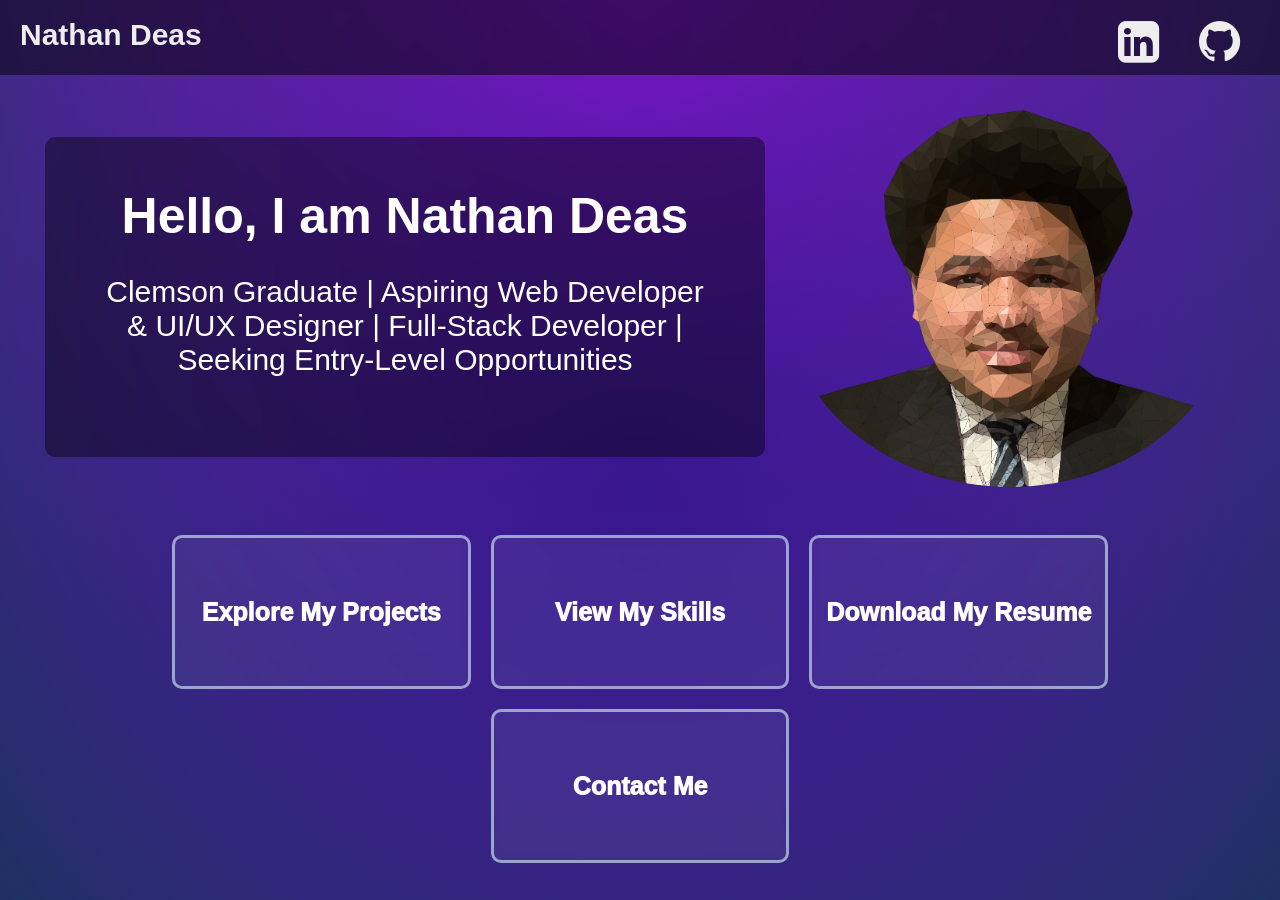
==== index.html @ c3f995e5 "DIP live demo option added" ====
<!DOCTYPE html>
<html>
<head>
  <meta charset="UTF-8">
  <meta name="google-site-verification" content="2QdBrg353aL-2rE3_htJ1zRbvRrnGOqVBQepYXkpLBo" />
  <link rel="stylesheet" href="CSS/style.css">
  <link rel="stylesheet" href="https://cdnjs.cloudflare.com/ajax/libs/font-awesome/4.7.0/css/font-awesome.min.css">
  <title>Welcome! Nathan Deas Portfolio</title>
  <script src="script.js" defer></script>
  <link rel="shortcut icon" type="image/png" href="Images/favicon.png">
  <link rel="apple-touch-icon" href="Images/favicon.png">
  <meta name="format-detection" content="telephone=no">
</head>

<body>
  <!-- testing branch push -->
  <div class="background_motion" >
    <div class="back_square"></div>
    <div class="back_square"></div>
    <div class="back_square"></div>
    <div class="back_square"></div>
    <div class="back_square"></div>
    <div class="back_square"></div>
    <div class="back_square"></div>
    <div class="back_square"></div>
    <div class="back_square"></div>
    <div class="back_square"></div>
    <div class="back_square"></div>
    <div class="back_square"></div>
    <div class="back_square"></div>
    <div class="back_square"></div>
  </div>



  <div class="homepage">
    <header class="header_container">
      <div id="nametag">Nathan Deas</div>
      <div class="personal_links">
        <a href="https://www.linkedin.com/in/nathan-deas-a61434264" class="fa fa-linkedin-square" id="ln_b" target="_blank"></a>
        <a href="https://github.com/NathanDeas" class="fa fa-github" id="gh_b" target="_blank"></a>
      </div>
    </header>
    <div class="flex_body">
      <div class="about"> 
        <span>Hello, I am Nathan Deas</span>
        <p>
          Clemson Graduate | Aspiring Web Developer & UI/UX Designer 
          | Full-Stack Developer | Seeking Entry-Level Opportunities
        </p>
      </div>
      <div class="portrait">
        <img src="Images/POLYSELF2.png" alt="Picture of self" style="width: 450px">
      </div>
      <div class="menu_container">
        <div id="m_projects">
          <p>Explore My Projects</p>
        </div>
        <div id="m_skills">
          <p>View My Skills</p>
        </div>
        <div id="m_resume">
          <p>Download My Resume</p>
        </div>
        <div id="m_contact">
          <p>Contact Me</p>
        </div>
      </div>     
    </div>
  </div>

  <section class="proj_page">
      <button class="close_page"></button>
      <div class="page_title">My Projects</div>
      <h2 id="proj_welcome">Welcome to my project page. Take a look at a few of my current and previous projects. Click the github icon to be sent to their repository</h2>
      <div class="project" id="one">
        <h2>Deas Guyz Website Redesign</h2>
        <figure class="img_container">
          <img src="Images\Deas_Guyz.png" alt="screenshot of deasguys webpage" height="150px" width="auto">
          <!-- <a href="https://github.com/NathanDeas/React_Deas_Guyz_Website" class="fa fa-github" id="gh_b" target="_blank"></a> -->
        </figure>
        <p>
          Redesigned the existing static website into a modernized, resposive and user friendly application built on react. I designed and developed a modular based front end archetecture to allow for easy debugging, scalability and maintnance. To improve client-side usability and streamline information handling, I integrated an external email service that organizes user submissions—enabling visitors to easily join the mailing list, book the band, and submit inquiries in a structured format.
        
        </p>
        <div class="techstack">
          <span class="tech_sub_cats">Library</span>
          <span class="csharp">React</span>
        </div>
        <button class="github_button" onclick="window.open('https://github.com/NathanDeas/React_Deas_Guyz_Website', '_blank')">
           <i class="fa fa-github"></i> View Source on GitHub
        </button>
        <button class="github_button" onclick="window.open('https://dgredesign.netlify.app/', '_blank')">
           View Page
        </button>
      </div>

      <div class="project" id="two">
        <h2>Driver Incentive Webpage</h2>
        <figure class="img_container">
          <img src="Images/class_proj.png" alt="scrreenshot of diver incentive webpage project" height="150px" width="auto">
        </figure>
        <p>
          Collaborated with a team of four to build a web app simulating a real-world incentive platform for truck drivers. We followed Agile practices throughout the semester, using Trello, Azure DevOps, and user stories to guide development. I focused on frontend development and MySQL database design, creating multi-user views with role-based access. Hosted on AWS using EC2 and RDS, the project gave me hands-on experience with PHP, full-stack deployment, and collaborative development across the entire lifecycle. For demonstration purposes, the application was later redeployed on AWS Lightsail, where the demo version is accessible.
        </p>
        <div class="techstack">
          <span class="tech_sub_cats">Platform/API</span>
          <span class="aws">aws</span>
          <span class="itunes">Itunes API</span>
          <span class="tech_sub_cats">Languages</span>
          <span class="php">php</span>
          <span class="css">CSS</span>
          <span class="javas">JS</span>
        </div>
        <button class="github_button" onclick="window.open('https://github.com/NathanDeas', '_blank')">
           <i class="fa fa-github"></i> View Source on GitHub
        </button>
        <button class="github_button" onclick="window.open('http://100.27.39.53/index.php', '_blank')">
           View Page
        </button>
      </div>

      <div class="project" id="three">
        <h2>Unity Platformer Game</h2>
        <figure class="img_container">
          <img src="Images\images.png" alt="screenshot of unity project" height="150px" width="auto">
        </figure>
        <p>
          Developed a simple 2D platformer in Unity as a personal challenge to explore game development and strengthen my C# skills. The game includes core mechanics like jumping, collisions, and physics-based movement, with a custom double-jump feature added beyond the tutorial baseline. This project helped me build confidence in reading documentation, debugging in a new environment, and working within Unity’s component-based architecture.
        </p>
        <div class="techstack">
          <span class="tech_sub_cats">Platform</span>
          <span class="unity">Unity</span>
          <span class="tech_sub_cats">Languages</span>
          <span class="csharp">C#</span>
        </div>
        <button class="github_button" onclick="window.open('https://github.com/NathanDeas/Unity_Game_Scripts', '_blank')">
           <i class="fa fa-github"></i> View Source on GitHub
        </button>
      </div>

      <div class="project" id="four">
        <h2>SumSports</h2>
        <figure class="img_container">
          <img src="Images/Hackathon_Project.png" alt="Screenshot of hackathon project" height="150px" width="auto">
        </figure>
        <p>
          Built a web application during a 24-hour hackathon that performs data scraping to gather sports information and generates dynamic summaries using OpenAI’s API. I used the event as an opportunity to explore what I could learn and build in a single day, focusing on unfamiliar technologies and pushing toward a functional prototype. The project involved learning Django for backend development, implementing scraping and parsing techniques with BeautifulSoup, and integrating AI-generated content through prompt design and API usage. By the end, I had a working app that reflected fast-paced learning, technical curiosity, and hands-on problem solving.
        </p>
        <div class="techstack"> 
          <span class="tech_sub_cats">Framework</span>
          <span class="django">django</span>
          <span class="tech_sub_cats">Languages</span>
          <span class="html">HTML5</span>
          <span class="css">CSS</span>
          <span class="python">python</span>
          <span class="tech_sub_cats">API</span>
          <span class="openai">OpenAI API</span>
        </div>
        <button class="github_button" onclick="window.open('https://github.com/NathanDeas/Hackathon_Project', '_blank')">
           <i class="fa fa-github"></i> View Source on GitHub
        </button>
      </div>
      <div class="project" id="more">
        <h2>More to come...</h2>
      </div>
    </div>
  </section>

  <section class="skills_page">
    <button class="close_page"></button>
    <div class="page_title">My Skills</div>
    <div class="skills_content">
      <div class="skill">
        <h2>Software Development</h2>
        <span>python</span>
        <span>C++</span>
        <span>C</span>
        <span>C#</span>
        <span>java</span>
      </div>
      <div class="skill">
        <h2>Project Management</h2>
        <span>Agile</span>
        <span>Git</span>
        <span>Azure</span>
        <span>Trello</span>
      </div>
      <div class="skill">
        <h2>Web Development</h2>
        <span>HTML</span>
        <span>CSS</span>
        <span>php</span>
        <span>django</span>
        <span>Javascript</span>
        <span>React</span>
      </div>
      <div class="skill">
        <h2>Graphic/Game Design</h2>
        <span>Unity</span>
        <span>3D Modeling</span>
        <span>3D printing</span>
        <span>Photoshop</span>
      </div>
      <div class="skill">
        <h2>Cloud Computing</h2>
        <span>AWS (EC2, RDS)</span>
      </div>
      <div class="skill">
        <h2>Other</h2>
        <span>Microcontroller Basics</span>
        <span>MySQL</span>
      </div>
    </div>
    </div>
  </section>


  <section>
    <div class="contact_page">
      <button class="close_page"></button>
      <div class="contact_container">
        <img src="Images/self_img.jpg" alt="Pictue of self" style=" max-height: 100%; max-width: 100%;">
        <div class="contact_info">
          <h1>Contact Information</h1>
          <i class="name_icon" style="width: 30px; height: 30px;"></i>
          <span>Nathan Deas</span>
          <i class="email_icon" style="width: 30px; height: 30px;"></i>
          <span>nmdeas0312@gmail.com</span>
          <i class="phone_icon" style="width: 30px; height: 30px;"></i>
          <span>(843) 338-5685</span>
        </div>
      </div>
    </div>
  </section>
</body>
</html>
---- CSS/style.css ----
html,
body {
    margin: 0;
    padding: 0;
    width: 100%;
    background: radial-gradient(circle at center,#000D6B80 , transparent),
    radial-gradient(ellipse at top,#9C19E0 , transparent),
    #1E3163;
    background-attachment: fixed;
    font-family: "Quicksand", sans-serif;
    z-index: 1;
}
body {
    overflow-x: hidden;
}
body.scrolling {
    overflow-y: hidden;
}
a {
    text-decoration: none;
}
button {
    border: none;
    box-shadow: none;
}
/* --------------------------------------------------- BACKGROUND ANMATIONS --------------------------------------------------*/
.background_motion {
    position: absolute;
    left: 0;
    top: 0;
    width: 100%;
    height: 100%;
    z-index: 2;

}
.back_square {
    height: 2vw;
    width: 2vw;
    background-color: black;
    position: absolute;
    background-color: none;
    opacity: 0%;
    transition: transform 0.3s ease-in-out, opacity 0.3s ease-in-out;
}
@keyframes test-box {
    0% {
        top: 0;
        opacity: 0%;
        transform: scale(var(--scale)) rotate(0deg);
    }
    50% {
        opacity: 30%;
        transform: scale(var(--scale)) rotate(180deg);
    }
    100% {
        opacity: 0%;
        top: 80%;
        transform: scale(var(--scale)) rotate(360deg);
    }
    
}

/*--------------------------------------------------- HEADER ---------------------------------------------------*/
.homepage .header_container {
    grid-area: header;
    background-color: #00000080; 
    display: flex;
    flex-direction: row;
    justify-content: space-between;
    padding-left: 20px;
    padding-right: 20px;
    backdrop-filter: blur(5px);
    z-index: 10;

}
.header_container #nametag {
    font-family: "Quicksand", sans-serif;
    font-weight: 500;
    font-size: 30px;
    color: #EEEEEE;
    font-weight: 900;
    text-align: center;
    margin-top: 2vh;
}
.header_container .personal_links {
    display: flex;
    gap: 40px;
    margin-right: 20px;
}
.personal_links a {
    text-decoration: none;
    color: #EEEEEE;
    font-size: 3em;
    padding-top: 2vh;
}
.personal_links a:hover {
    cursor: pointer;
}

/*--------------------------------------------------- BODY ---------------------------------------------------*/
.homepage .flex_body {
    grid-area: flex_body;
    display: flex;
    flex-direction: row;
    justify-content: center;
    align-items: center;
    flex-wrap: wrap;
    gap: 20px;
    padding: 20px;
    z-index: 3;

}

.about span {
    font-size: 50px;
    font-weight: 900;
}

.flex_body .about {
    color: white;
    height: fit-content;
    text-align: center;
    font-size: 30px;
    max-width: 50%;
    background-color: #00000068;
    padding: 50px;
    border-radius: 10px;
    backdrop-filter: blur(5px);
}

.flex_body .portrait {
    height: fit-content;
    border-radius: 50%;
}
.portrait img {
    border-radius: 50%;
}

/*--------------------------------------------------- MENU BUTTONS/HOMPAGE LAYOUT ---------------------------------------------------*/
.homepage .menu_container {
    grid-area: menu_column;
    width: 100%;
    display: flex;
    flex-direction: row;
    flex-wrap: wrap;
    gap: 20px;
    justify-content: center;
    padding-top: 10px;
    padding-bottom: 10px;
}
.menu_container div {
    height: 10vw;
    min-width: 200px;
    width: 22%;
    background-color: #E0FFFF10;
    backdrop-filter: blur(5px);
    border: solid #E0FFFF90;
    text-align: center;
    font-size: 25px;
    border-radius: 10px;
    color: white;
    display: flex;
    align-items: center;
    justify-content: center;
    padding: 10px;
    font-weight: 1000;
}
.menu_container div:hover {
    cursor: pointer;
    background-color: #E0FFFF;
    color: #000000;
    transition: .5s;
    
}

.homepage {
    /* visibility: hidden; */
    height: 100vh;
    opacity: 100%;
    transition: .5s;
    display: grid;
    grid-template-columns: auto;
    grid-template-rows: 75px auto auto auto;
    grid-template-areas: 
    "header header header header"
    "flex_body flex_body flex_body flex_body"
    "flex_body flex_body flex_body flex_body"
    "flex_body flex_body flex_body flex_body";
}
.homepage.transition_out {
    transition: .5s;
    visibility: hidden;
    opacity: 0;
}


/*--------------------------------------------------- PROJECT PAGE ---------------------------------------------------*/

.proj_page {
    display: flex;
    flex-direction: row;
    flex-wrap: wrap;
    align-items: center;
    justify-content: space-evenly;
    gap: 30px;
    position: absolute;
    z-index: 4;
    top: var(--top_pos);
    visibility: hidden;
    transition: .5s;
    opacity: 0%;

}

.proj_page.show {
    top: 0;
    transition: 1s;
    visibility: visible;
    opacity: 100%;
}
.close_page {
    position: fixed;
    display: block;
    top: 25px;
    right: 25px;
    width: 75px;
    height: 75px;
    text-align: center;
    z-index: 5;
    background-image: url(../Images/home-button-white-icon.png) ;
    background-repeat: no-repeat;
    background-size: cover;
    background-color: transparent;
    border-radius: 50%;
    transition: .5s;
    box-shadow: 0px 0px 10px 10px rgba(255, 255, 255, 0.364);
}
.close_page:hover {
    transition: .3s;
    background-color: #63e61f;
    filter: invert(100%);
    cursor: pointer;
}

/*USED FOR SKILLS PAGE */
.page_title {
    width: 100%;
    text-align: center;
    padding: 50px;
    color: white;
    font-size: 50px;
    font-weight: 800;

}
.proj_page #proj_welcome {
    color: white;
    width: 80%;
    text-align: center;
}
.proj_page .project {
    border: solid white;
    width: 40%;
    min-height: 500px;
    border-radius: 10px;
    text-align: center;
     background: radial-gradient(circle at center,#000D6B80 , transparent),
    radial-gradient(ellipse at top,#9C19E0 , transparent),
    #1E3163;
    box-shadow: 1px 2px 0px .5px #FBF9F1;
    min-width: 400px;
    margin: 20px;
    padding: 20px;
    transition: .5s;
}
.proj_page .project:hover {
    transform: translate(-5px, -5px);
    transition: .5s;
    box-shadow: 4px 4px 0px 3px #FBF9F1;
}
.proj_page .github_button {
    font-size: 20px;
    border-radius: 5px;
    padding: 10px;
    background-color: #2b3137;
    color: white;
    border: solid #2b3137 2px;
}
.proj_page .github_button:hover {
    cursor: pointer;
    border: solid #ffff 2px;
    
}
/*USED FOR SKILLS PAGE */
h2 {
    text-align: center;
    color: #FBF9F1;
    margin: 0;
    font-size: 30px;
    padding-bottom: 20px;
}
.project img {
    height: 15vw;
    min-height: 150px;
    border-radius: 6px;
    box-shadow: 0px 8px 15px rgba(0, 0, 0, 0.4);
}
.project p {
text-align: center; 
    color: #FBF9F1;
    font-size: 20px;
    line-height: 1.55; 
    font-weight: 300; 
    padding: 20px 35px; 
    margin-bottom: 15px;
    border-bottom: solid white;
}

.techstack {
    display: flex;
    flex-direction: row;
    flex-wrap: wrap;
    gap: 2px;
    justify-content: center;
    margin-top: 20px;
}

.techstack h3 {
    width: 100%;
    color:white;
}
.techstack span{
    padding: 5px;
    border-radius: 10px;
    height: fit-content;
    margin-bottom: 20px;
} 

.techstack .tech_sub_cats {
    color: white;
    border-right: solid white;
    border-radius: 0;
    margin-right: 5px;
}

/* ----------------------------------------------- PROJECT ICONS-------------------------------------------------------------*/

.techstack .django {
    background-color: #092E20;
    color: white;
    border: solid 2px white;
}
.techstack .html {
    background: linear-gradient(to right, #e34c26 0%, #e34c26 50%, #f06529 50%, #f06529 100% );
    color: #ebebeb;
    border: solid 2px #e34c26;
}
.techstack .css {
    background: linear-gradient(to right, #264de4 0%, #264de4 50%, #2965f1 50%, #2965f1 100% );
    color: #ebebeb;
    border: solid 2px #264de4;
}
.techstack .python {
    background: linear-gradient(to right, #4584b6 0%, #4584b6 50%, #ffde57 50%, #ffde57 100% );
    color: black;
    border: solid 2px #4584b6;
}
.techstack .openai {
    background-color: #34A853;
    color: white;
    border: solid 2px #1A73E8
}

.techstack .php {
    background-color: #8993be;
    color: black;
    text-shadow: 1px 1px 0 white;
    border: solid 2px #484C89;
}
.techstack .javas {
    background-color: #f0db4f;
    color: #323330;
    border: solid 2px #323330;
}

.techstack .itunes {
    background: linear-gradient(to  bottom right, #fa57c1 , #b166cc , #7572ff, #69a6f9);
    color: white;
    border: solid 2px white;

}
.techstack .aws {
    background-color: #f2f2f2;
    color: #232f3e;
    border: solid 2px #ff9900;
}
.techstack .csharp {
    background: linear-gradient(to bottom right, #9b4993 0%, #9b4993 33%, #823085 33%, #823085 66%, #682876 66%, #682876 100%);
    color: #ffffff;
}
.techstack .unity {
    background: linear-gradient(to bottom right, #959595 0%, #959595 33%, #626262 33%, #626262 66%, #000000 66%, #000000 100%);
    color: #ffffff;
}
.img_container {
    position: relative;
    padding: 0;
    margin: 0;
    font-size: 3.5em;
    height: fit-content;
}
/* .img_container a {
    position:absolute;
    color: #f5f5f5;
    left: 0%;
    top: 20%;
    opacity: 0%;
    background-color: #6e5494;
    padding-left: 5px;
    padding-right: 5px;
    border-radius: 10px;
    transition: .5s;
}
.img_container a.show {
    opacity: 100%;
    transition: .5s;
    transform: translateX(20px);
    box-shadow: 5px 5px 5px rgba(0, 0, 0, 50%);
} */

/*---------------------------------------------------SKILLS PAGE---------------------------------------------------*/
.skills_page {
    position: absolute;
    top: 0;
    height: fit-content;
    min-height: 100%;
    width: 100%;
    z-index: 8;
    visibility: hidden;
}
.skills_page.show {
    visibility: visible;
    opacity: 100%;
    transition: .5s
}
.skills_page .page_title {
    height: fit-content;
    margin: 0;
    padding: 0;
    margin-top: 100px;
    padding-bottom: 50px;
}
.skills_content {
    justify-content: center;
    display: flex;
    flex-direction: row;
    flex-wrap: wrap;
    gap: 20px;
}
.skills_content .skill {
    width: 40%;
    text-align: center;
    min-width: 400px;
    background-color: #E0FFFF10;
    padding: 30px;
    backdrop-filter: blur(10px);
    border-radius: 10px;

}
.skill span {
    border: solid white;
    color: white;
    padding: 10px;
    margin-right: 5px;
    font-size: 20px;
}
/*--------------------------------------------------- CONTACT PAGE ---------------------------------------------------*/
.contact_page {
    visibility: hidden;
    opacity: 0%;
    width: 100vw;
    height: 100vh;
    position: absolute;
    top: 0;
    left: 0;
    z-index: 10;
}
.contact_page.show {
    visibility: visible;
    opacity: 100%;
    transition: .5s;
}
.contact_container {
    position:absolute;
    width: 800px;
    height: 400px;
    backdrop-filter: blur(8px) sepia(10%);
    top: 50%;
    left: 50%;
    margin-top: -200px;
    margin-left: -400px;
    color: white;
    display: flex;
    flex-direction: row;
    border-radius: 10px;
    box-shadow: 5px 5px 0px 0px white;
    border: solid white 1px;
}
.contact_info {
    display: flex;
    flex-grow: 1;
    flex-direction: column;
    align-items: center;
}
.contact_container img {
    border-top-left-radius: 10px;
    border-bottom-left-radius: 10px;
}
.contact_info h1 {
    font-size: 40px;
    text-align: center;
}
.contact_info span {
    font-size: 30px;
}
.contact_info span:nth-child(odd){
    margin-bottom: 20px;
}
.name_icon {
    filter: invert(100%);
    background-size: cover;
    background-image: url(../Images/user.png);
}
.email_icon {
    filter: invert(100%);
    background-size: cover;
    background-image:url(../Images/email.png);
}
.phone_icon {
    filter: invert(100%);
    background-size: cover;
    background-image:url(../Images/phone-call.png);
}


/*--------------------------------------------------- VIEW FOR DIFFERENT PLATFORMS ---------------------------------------------------*/
@media (max-width: 1200px) {

    .homepage .flex_body {
        flex-direction: column;
        font-size: 16px;
    }
    .flex_body .about {
        padding: 30px;
        margin: 0;
        max-width: 100%;
    }
    .menu_container div {
        min-width: 40%
    }
    .homepage .menu_container {
        padding-top: 100px;
    }
    .skills_content .skill {
        min-width: 90%;
    }
    .proj_page .project {
        width: 90%;
    }
    .menu_container div {
        height: 150px;
    } 
}
@media (max-width: 850px) {
    .contact_container {
        flex-direction: column;
        height: fit-content;
        align-items: center;   
        width: 90vw; 
        margin-left: -45vw;
    }
    .contact_container img {
        width: 200px;
        border-radius: 10px;
    }
    .contact_info h1 {
        font-size: 30px;
    }
    .contact_info span {
        font-size: 20px;
    }
}
@media (max-width: 650px) {
    .menu_container div {
        min-width: 100%;
        height: 150px;
    }
}
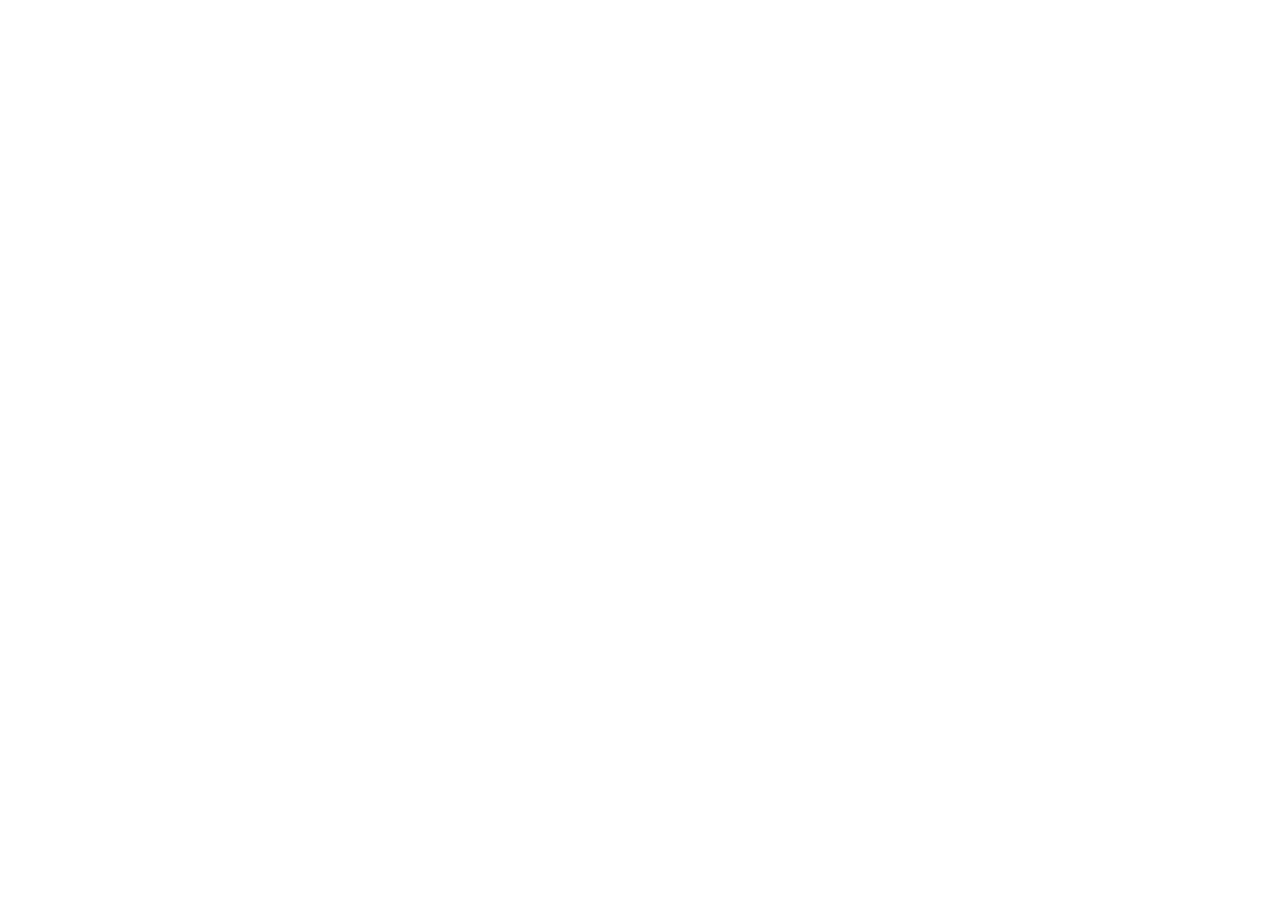
==== commit 8f05ce60: "Remove old site files for rebuild. Rewrite head with viewport, description, and Open Graph tags" ====
--- a/index.html
+++ b/index.html
@@ -1,237 +1,28 @@
 <!DOCTYPE html>
-<html>
+<html lang="en">
 <head>
-  <meta charset="UTF-8">
-  <meta name="google-site-verification" content="2QdBrg353aL-2rE3_htJ1zRbvRrnGOqVBQepYXkpLBo" />
-  <link rel="stylesheet" href="CSS/style.css">
-  <link rel="stylesheet" href="https://cdnjs.cloudflare.com/ajax/libs/font-awesome/4.7.0/css/font-awesome.min.css">
-  <title>Welcome! Nathan Deas Portfolio</title>
-  <script src="script.js" defer></script>
-  <link rel="shortcut icon" type="image/png" href="Images/favicon.png">
-  <link rel="apple-touch-icon" href="Images/favicon.png">
-  <meta name="format-detection" content="telephone=no">
+    <meta charset="UTF-8">
+    <meta name="viewport" content="width=device-width, initial-scale=1.0">
+    <title>Nathan Deas | Full-Stack Developer</title>
+    <meta name="description" content="Full-stack developer and Clemson graduate building web apps with React and ASP.NET Core."/>
+
+    <!-- Open Graph: link previews (LinkedIn, Slack, etc.) -->
+    <meta property="og:title" content="Nathan Deas | Full-Stack Developer"/>
+    <meta property="og:description" content="Clemson grad and full-stack developer seeking entry-level roles. See what I've built with React, ASP.NET Core, and more."/>
+    <meta property="og:url" content="https://nathandeas.com/" />
+    <!-- TODO: add og:image (full https URL, ~1200×630) after rebuild -->
+    <!-- <meta property="og:image" content="Images/Portfolio_Screenshot.png"/> -->
+
+    <!-- Google Verification Tag -->
+    <meta name="google-site-verification" content="2QdBrg353aL-2rE3_htJ1zRbvRrnGOqVBQepYXkpLBo" />
+
+    <!-- Favicon -->
+    <link rel="shortcut icon" type="image/png" href="Images/favicon.png">
+    <link rel="apple-touch-icon" href="Images/favicon.png">
+
+    <link rel="stylesheet" href="CSS/style.css">
 </head>
-
 <body>
-  <!-- testing branch push -->
-  <div class="background_motion" >
-    <div class="back_square"></div>
-    <div class="back_square"></div>
-    <div class="back_square"></div>
-    <div class="back_square"></div>
-    <div class="back_square"></div>
-    <div class="back_square"></div>
-    <div class="back_square"></div>
-    <div class="back_square"></div>
-    <div class="back_square"></div>
-    <div class="back_square"></div>
-    <div class="back_square"></div>
-    <div class="back_square"></div>
-    <div class="back_square"></div>
-    <div class="back_square"></div>
-  </div>
-
-
-
-  <div class="homepage">
-    <header class="header_container">
-      <div id="nametag">Nathan Deas</div>
-      <div class="personal_links">
-        <a href="https://www.linkedin.com/in/nathan-deas-a61434264" class="fa fa-linkedin-square" id="ln_b" target="_blank"></a>
-        <a href="https://github.com/NathanDeas" class="fa fa-github" id="gh_b" target="_blank"></a>
-      </div>
-    </header>
-    <div class="flex_body">
-      <div class="about"> 
-        <span>Hello, I am Nathan Deas</span>
-        <p>
-          Clemson Graduate | Aspiring Web Developer & UI/UX Designer 
-          | Full-Stack Developer | Seeking Entry-Level Opportunities
-        </p>
-      </div>
-      <div class="portrait">
-        <img src="Images/POLYSELF2.png" alt="Picture of self" style="width: 450px">
-      </div>
-      <div class="menu_container">
-        <div id="m_projects">
-          <p>Explore My Projects</p>
-        </div>
-        <div id="m_skills">
-          <p>View My Skills</p>
-        </div>
-        <div id="m_resume">
-          <p>Download My Resume</p>
-        </div>
-        <div id="m_contact">
-          <p>Contact Me</p>
-        </div>
-      </div>     
-    </div>
-  </div>
-
-  <section class="proj_page">
-      <button class="close_page"></button>
-      <div class="page_title">My Projects</div>
-      <h2 id="proj_welcome">Welcome to my project page. Take a look at a few of my current and previous projects. Click the github icon to be sent to their repository</h2>
-      <div class="project" id="one">
-        <h2>Deas Guyz Website Redesign</h2>
-        <figure class="img_container">
-          <img src="Images\Deas_Guyz.png" alt="screenshot of deasguys webpage" height="150px" width="auto">
-          <!-- <a href="https://github.com/NathanDeas/React_Deas_Guyz_Website" class="fa fa-github" id="gh_b" target="_blank"></a> -->
-        </figure>
-        <p>
-          Redesigned the existing static website into a modernized, resposive and user friendly application built on react. I designed and developed a modular based front end archetecture to allow for easy debugging, scalability and maintnance. To improve client-side usability and streamline information handling, I integrated an external email service that organizes user submissions—enabling visitors to easily join the mailing list, book the band, and submit inquiries in a structured format.
-        
-        </p>
-        <div class="techstack">
-          <span class="tech_sub_cats">Library</span>
-          <span class="csharp">React</span>
-        </div>
-        <button class="github_button" onclick="window.open('https://github.com/NathanDeas/React_Deas_Guyz_Website', '_blank')">
-           <i class="fa fa-github"></i> View Source on GitHub
-        </button>
-        <button class="github_button" onclick="window.open('https://dgredesign.netlify.app/', '_blank')">
-           View Page
-        </button>
-      </div>
-
-      <div class="project" id="two">
-        <h2>Driver Incentive Webpage</h2>
-        <figure class="img_container">
-          <img src="Images/class_proj.png" alt="scrreenshot of diver incentive webpage project" height="150px" width="auto">
-        </figure>
-        <p>
-          Collaborated with a team of four to build a web app simulating a real-world incentive platform for truck drivers. We followed Agile practices throughout the semester, using Trello, Azure DevOps, and user stories to guide development. I focused on frontend development and MySQL database design, creating multi-user views with role-based access. Hosted on AWS using EC2 and RDS, the project gave me hands-on experience with PHP, full-stack deployment, and collaborative development across the entire lifecycle. For demonstration purposes, the application was later redeployed on AWS Lightsail, where the demo version is accessible.
-        </p>
-        <div class="techstack">
-          <span class="tech_sub_cats">Platform/API</span>
-          <span class="aws">aws</span>
-          <span class="itunes">Itunes API</span>
-          <span class="tech_sub_cats">Languages</span>
-          <span class="php">php</span>
-          <span class="css">CSS</span>
-          <span class="javas">JS</span>
-        </div>
-        <button class="github_button" onclick="window.open('https://github.com/NathanDeas', '_blank')">
-           <i class="fa fa-github"></i> View Source on GitHub
-        </button>
-        <button class="github_button" onclick="window.open('http://100.27.39.53/index.php', '_blank')">
-           View Page
-        </button>
-      </div>
-
-      <div class="project" id="three">
-        <h2>Unity Platformer Game</h2>
-        <figure class="img_container">
-          <img src="Images\images.png" alt="screenshot of unity project" height="150px" width="auto">
-        </figure>
-        <p>
-          Developed a simple 2D platformer in Unity as a personal challenge to explore game development and strengthen my C# skills. The game includes core mechanics like jumping, collisions, and physics-based movement, with a custom double-jump feature added beyond the tutorial baseline. This project helped me build confidence in reading documentation, debugging in a new environment, and working within Unity’s component-based architecture.
-        </p>
-        <div class="techstack">
-          <span class="tech_sub_cats">Platform</span>
-          <span class="unity">Unity</span>
-          <span class="tech_sub_cats">Languages</span>
-          <span class="csharp">C#</span>
-        </div>
-        <button class="github_button" onclick="window.open('https://github.com/NathanDeas/Unity_Game_Scripts', '_blank')">
-           <i class="fa fa-github"></i> View Source on GitHub
-        </button>
-      </div>
-
-      <div class="project" id="four">
-        <h2>SumSports</h2>
-        <figure class="img_container">
-          <img src="Images/Hackathon_Project.png" alt="Screenshot of hackathon project" height="150px" width="auto">
-        </figure>
-        <p>
-          Built a web application during a 24-hour hackathon that performs data scraping to gather sports information and generates dynamic summaries using OpenAI’s API. I used the event as an opportunity to explore what I could learn and build in a single day, focusing on unfamiliar technologies and pushing toward a functional prototype. The project involved learning Django for backend development, implementing scraping and parsing techniques with BeautifulSoup, and integrating AI-generated content through prompt design and API usage. By the end, I had a working app that reflected fast-paced learning, technical curiosity, and hands-on problem solving.
-        </p>
-        <div class="techstack"> 
-          <span class="tech_sub_cats">Framework</span>
-          <span class="django">django</span>
-          <span class="tech_sub_cats">Languages</span>
-          <span class="html">HTML5</span>
-          <span class="css">CSS</span>
-          <span class="python">python</span>
-          <span class="tech_sub_cats">API</span>
-          <span class="openai">OpenAI API</span>
-        </div>
-        <button class="github_button" onclick="window.open('https://github.com/NathanDeas/Hackathon_Project', '_blank')">
-           <i class="fa fa-github"></i> View Source on GitHub
-        </button>
-      </div>
-      <div class="project" id="more">
-        <h2>More to come...</h2>
-      </div>
-    </div>
-  </section>
-
-  <section class="skills_page">
-    <button class="close_page"></button>
-    <div class="page_title">My Skills</div>
-    <div class="skills_content">
-      <div class="skill">
-        <h2>Software Development</h2>
-        <span>python</span>
-        <span>C++</span>
-        <span>C</span>
-        <span>C#</span>
-        <span>java</span>
-      </div>
-      <div class="skill">
-        <h2>Project Management</h2>
-        <span>Agile</span>
-        <span>Git</span>
-        <span>Azure</span>
-        <span>Trello</span>
-      </div>
-      <div class="skill">
-        <h2>Web Development</h2>
-        <span>HTML</span>
-        <span>CSS</span>
-        <span>php</span>
-        <span>django</span>
-        <span>Javascript</span>
-        <span>React</span>
-      </div>
-      <div class="skill">
-        <h2>Graphic/Game Design</h2>
-        <span>Unity</span>
-        <span>3D Modeling</span>
-        <span>3D printing</span>
-        <span>Photoshop</span>
-      </div>
-      <div class="skill">
-        <h2>Cloud Computing</h2>
-        <span>AWS (EC2, RDS)</span>
-      </div>
-      <div class="skill">
-        <h2>Other</h2>
-        <span>Microcontroller Basics</span>
-        <span>MySQL</span>
-      </div>
-    </div>
-    </div>
-  </section>
-
-
-  <section>
-    <div class="contact_page">
-      <button class="close_page"></button>
-      <div class="contact_container">
-        <img src="Images/self_img.jpg" alt="Pictue of self" style=" max-height: 100%; max-width: 100%;">
-        <div class="contact_info">
-          <h1>Contact Information</h1>
-          <i class="name_icon" style="width: 30px; height: 30px;"></i>
-          <span>Nathan Deas</span>
-          <i class="email_icon" style="width: 30px; height: 30px;"></i>
-          <span>nmdeas0312@gmail.com</span>
-          <i class="phone_icon" style="width: 30px; height: 30px;"></i>
-          <span>(843) 338-5685</span>
-        </div>
-      </div>
-    </div>
-  </section>
+    
 </body>
 </html>
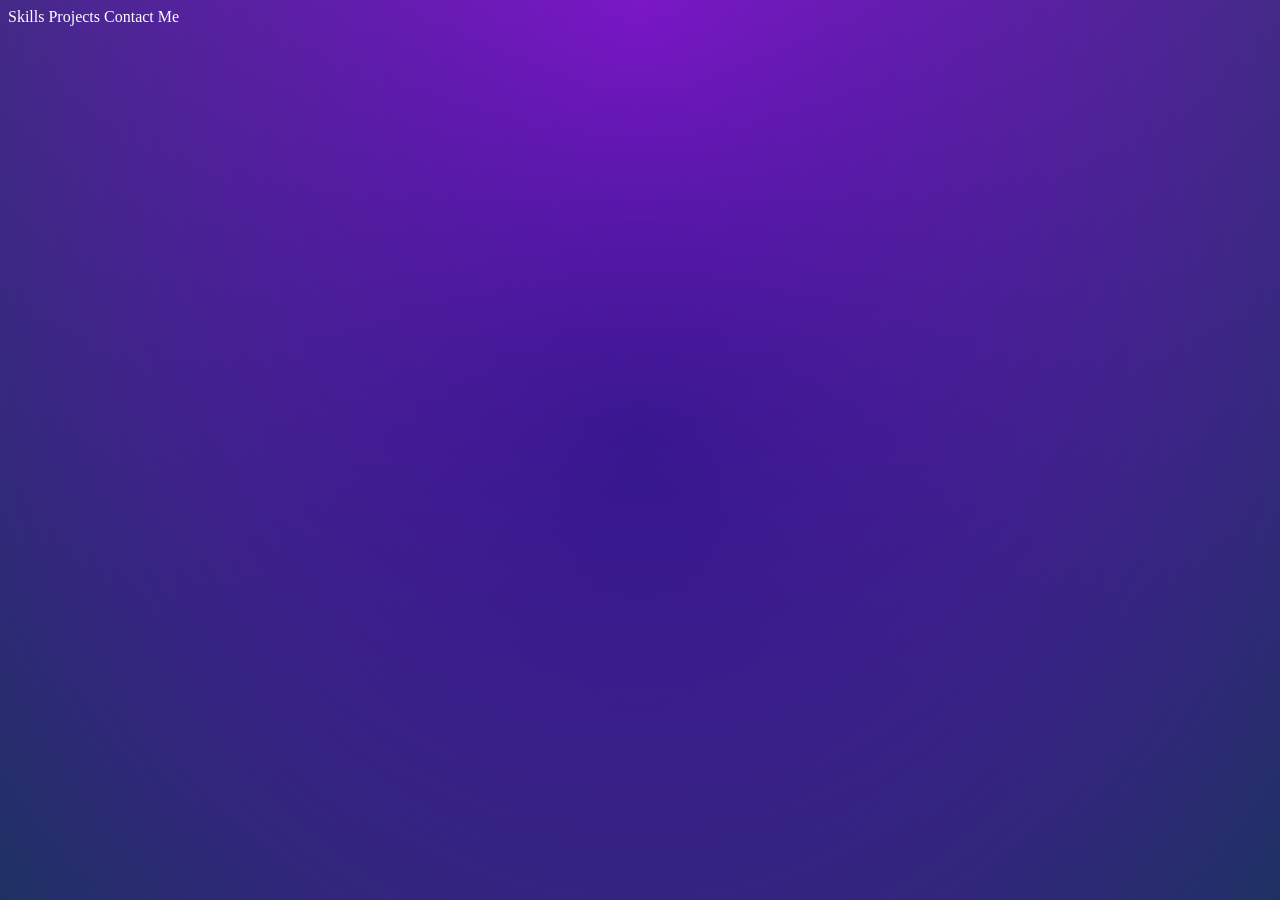
==== commit c24041a0: "Intitial rebuild setup:  - MPA setup  - All html/css files added - seperated stylesheets - TODO: set" ====
--- a/index.html
+++ b/index.html
@@ -20,9 +20,15 @@
     <link rel="shortcut icon" type="image/png" href="Images/favicon.png">
     <link rel="apple-touch-icon" href="Images/favicon.png">
 
-    <link rel="stylesheet" href="CSS/style.css">
+    <link rel="stylesheet" href="CSS/main.css">
+    <link rel="stylesheet" href="CSS/home.css">
 </head>
 <body>
+    <nav>
+        <a href="skills.html">Skills</a>
+        <a href="projects.html">Projects</a>
+        <a href="contact.html">Contact Me</a>
+    </nav>
     
 </body>
 </html>
--- a/CSS/main.css
+++ b/CSS/main.css
@@ -0,0 +1,19 @@
+@view-transition {
+    navigation: auto;
+}
+body {
+    background: radial-gradient(circle at center,#000D6B80 , transparent),
+    radial-gradient(ellipse at top,#9C19E0 , transparent),
+    #1E3163;
+    background-attachment: fixed;
+    color: white;
+}
+
+body a 
+{
+    text-decoration: none;
+    color: inherit;
+}
+body a:hover {
+    cursor: pointer;
+}
